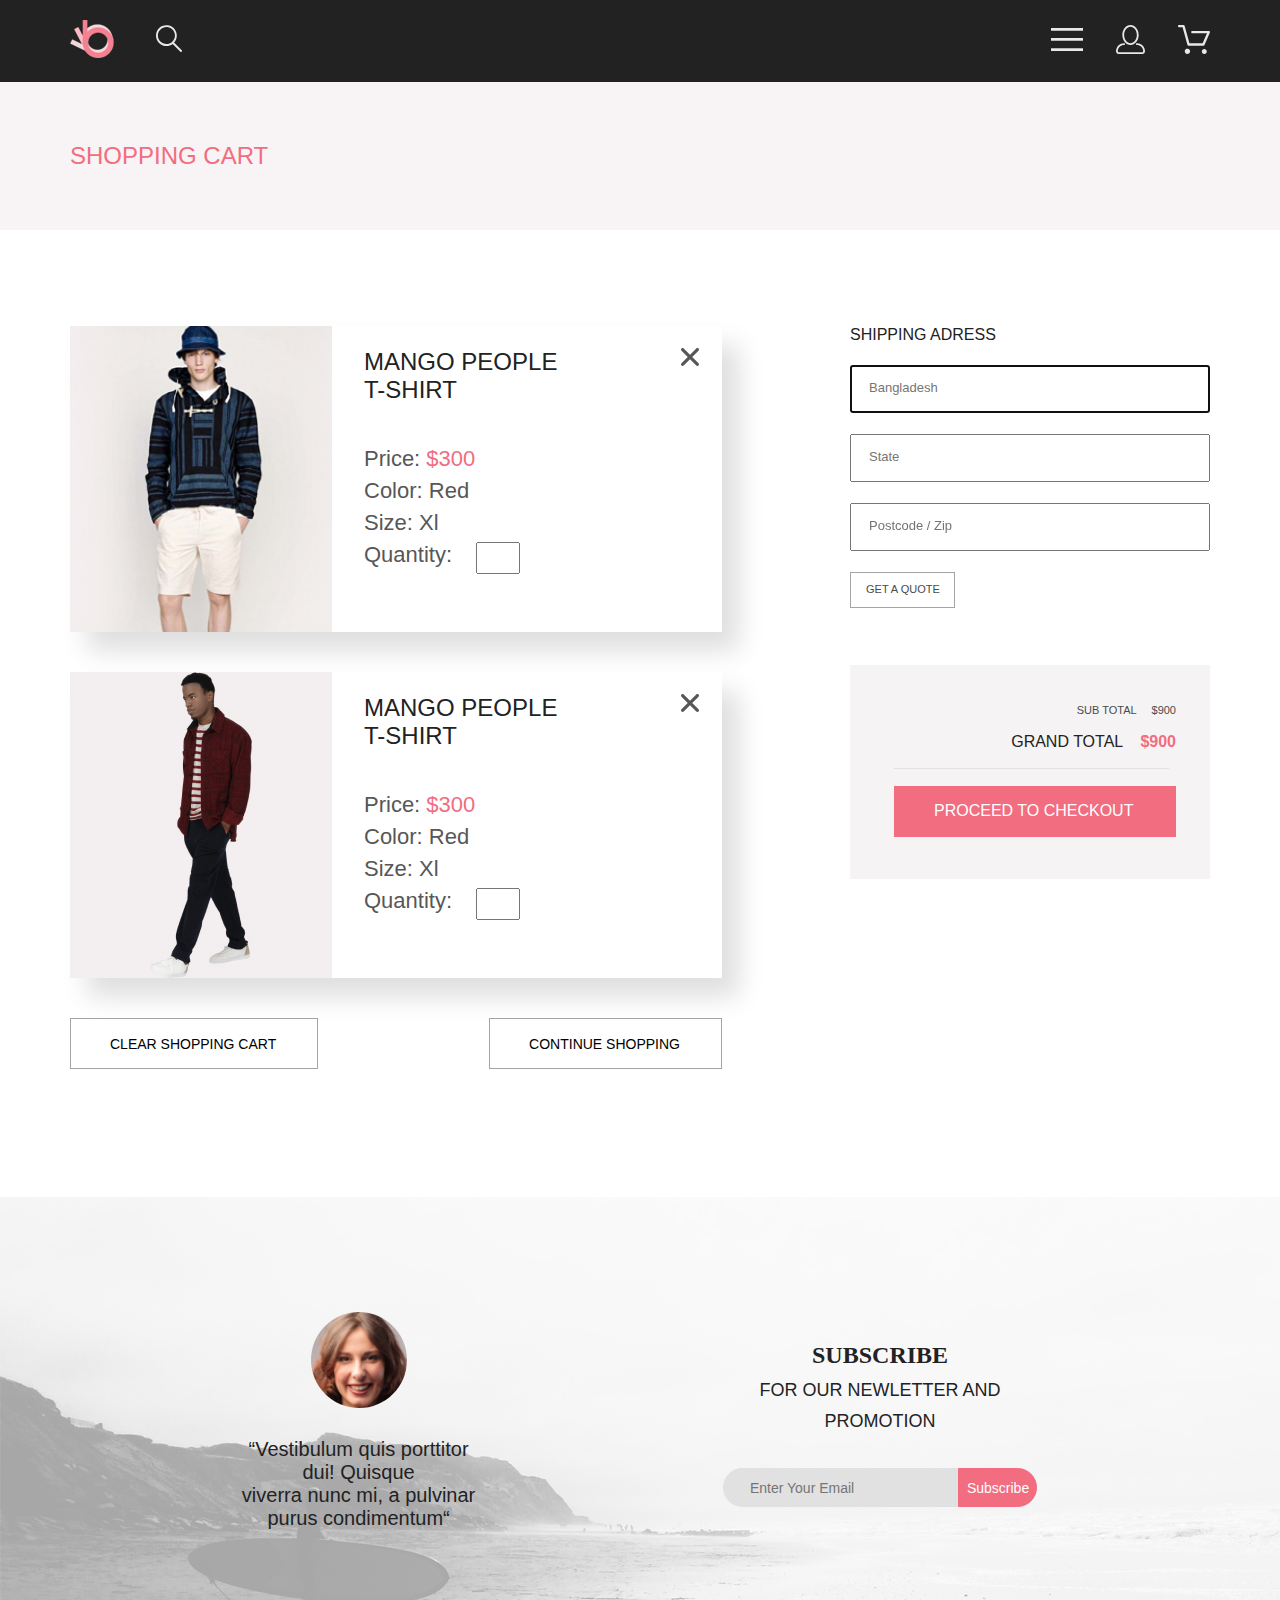
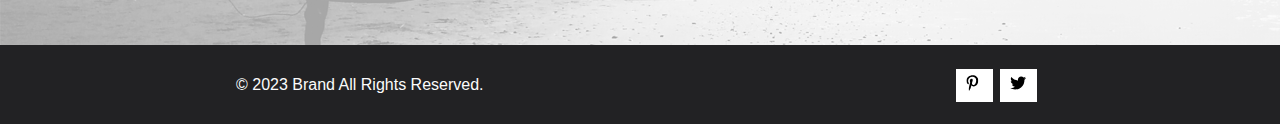
==== cart.html @ cd6873fb "add cart" ====
<!DOCTYPE html>
<html lang="en">

<head>
    <meta charset="UTF-8">
    <meta name="viewport" content="width=device-width, initial-scale=1.0">
    <title>Document</title>
    <link rel="stylesheet" href="cart.css">
</head>

<body>
    <header class="header center_top">
        <div class="header_icon">
            <a href="index.html" class="header_icon_log1"><img src="img/logo_header.svg" alt="icon1"></a>
            <a href="#" class="header_icon_log2"> <img src="img/icon1.svg" alt="icon2"></a>
        </div>
        <div class="header_nav">
            <a href="#" class="header_nav_1"><img src="img/Forma_1.svg" alt="nav1"></a>
            <a href="#" class="header_nav_2"><img src="img/Forma_2.svg" alt="nav2"></a>
            <a href="cart.html" class="header_nav_3"><img src="img/Forma_3.svg" alt="nav3"></a>
        </div>
    </header>
    <div class="top-head center_top">
        <h2 class="top-head__heading">SHOPPING CART </h2>
    </div>

    <div class="cart center_top">
        <div class="cart__carts">
            <div class="cart__item">
                <img src="img_cart/Rectangle 15 copy.jpg" alt="product">
                <div class="cart__item-info">
                    <div class="cart__item-heading">
                        <h3 class="cart__heading">MANGO PEOPLE <br> T-SHIRT</h3>
                        <a href="#"><svg xmlns="http://www.w3.org/2000/svg" width="18" height="18" viewBox="0 0 18 18"
                                fill="none">
                                <path
                                    d="M11.2453 9L17.5302 2.71516C17.8285 2.41741 17.9962 2.01336 17.9966 1.59191C17.997 1.17045 17.8299 0.76611 17.5322 0.467833C17.2344 0.169555 16.8304 0.00177586 16.4089 0.00140366C15.9875 0.00103146 15.5831 0.168097 15.2848 0.465848L9 6.75069L2.71516 0.465848C2.41688 0.167571 2.01233 0 1.5905 0C1.16868 0 0.764125 0.167571 0.465848 0.465848C0.167571 0.764125 0 1.16868 0 1.5905C0 2.01233 0.167571 2.41688 0.465848 2.71516L6.75069 9L0.465848 15.2848C0.167571 15.5831 0 15.9877 0 16.4095C0 16.8313 0.167571 17.2359 0.465848 17.5342C0.764125 17.8324 1.16868 18 1.5905 18C2.01233 18 2.41688 17.8324 2.71516 17.5342L9 11.2493L15.2848 17.5342C15.5831 17.8324 15.9877 18 16.4095 18C16.8313 18 17.2359 17.8324 17.5342 17.5342C17.8324 17.2359 18 16.8313 18 16.4095C18 15.9877 17.8324 15.5831 17.5342 15.2848L11.2453 9Z"
                                    fill="#575757" />
                            </svg></a>
                    </div>
                    <p class="cart__text">Price: <span class="cart__price">$300</span></p>
                    <p class="cart__text">Color: Red</p>
                    <p class="cart__text">Size: Xl</p>
                    <div class="cart__count">
                        <p class="cart__text">Quantity: </p>
                        <input class="cart__count-input" type="number" min="0">
                    </div>
                </div>
            </div>
            <div class="cart__item">
                <img src="img_cart/Rectangle 2.jpg" alt="product">
                <div class="cart__item-info">
                    <div class="cart__item-heading">
                        <h3 class="cart__heading">MANGO PEOPLE <br> T-SHIRT</h3>
                        <a href="#"><svg xmlns="http://www.w3.org/2000/svg" width="18" height="18" viewBox="0 0 18 18"
                                fill="none">
                                <path
                                    d="M11.2453 9L17.5302 2.71516C17.8285 2.41741 17.9962 2.01336 17.9966 1.59191C17.997 1.17045 17.8299 0.76611 17.5322 0.467833C17.2344 0.169555 16.8304 0.00177586 16.4089 0.00140366C15.9875 0.00103146 15.5831 0.168097 15.2848 0.465848L9 6.75069L2.71516 0.465848C2.41688 0.167571 2.01233 0 1.5905 0C1.16868 0 0.764125 0.167571 0.465848 0.465848C0.167571 0.764125 0 1.16868 0 1.5905C0 2.01233 0.167571 2.41688 0.465848 2.71516L6.75069 9L0.465848 15.2848C0.167571 15.5831 0 15.9877 0 16.4095C0 16.8313 0.167571 17.2359 0.465848 17.5342C0.764125 17.8324 1.16868 18 1.5905 18C2.01233 18 2.41688 17.8324 2.71516 17.5342L9 11.2493L15.2848 17.5342C15.5831 17.8324 15.9877 18 16.4095 18C16.8313 18 17.2359 17.8324 17.5342 17.5342C17.8324 17.2359 18 16.8313 18 16.4095C18 15.9877 17.8324 15.5831 17.5342 15.2848L11.2453 9Z"
                                    fill="#575757" />
                            </svg></a>
                    </div>
                    <p class="cart__text">Price: <span class="cart__price">$300</span></p>
                    <p class="cart__text">Color: Red</p>
                    <p class="cart__text">Size: Xl</p>
                    <div class="cart__count">
                        <p class="cart__text">Quantity: </p>
                        <input class="cart__count-input" type="number" min="0">
                    </div>
                </div>
            </div>
            <div class="cart__button">
                <a href="" class="cart__buttons">CLEAR SHOPPING CART</a>
                <a href="" class="cart__buttons">CONTINUE SHOPPING</a>
            </div>
        </div>
        <div class="cart__info">
            <div class="cart__adress">
                <h3 class="cart__adress-heading">SHIPPING ADRESS</h3>
                <form action="#">
                    <p class="cart__adress-text"><input class="cart__input" type="text" autofocus required
                            placeholder="Bangladesh"></p>
                    <p class="cart__adress-text"><input class="cart__input" type="text" required placeholder="State">
                    </p>
                    <p class="cart__adress-text"><input class="cart__input" type="number" min="0" required
                            placeholder="Postcode / Zip"></p>
                    <button class="cart__get">GET A QUOTE</button>
                </form>
            </div>
            <div class="cart__cost">
                <p class="cart__sub-total">SUB TOTAL &nbsp &nbsp $900</p>
                <h4 class="cart__grand-total">GRAND TOTAL &nbsp &nbsp<span class="cart__total-price"> $900</span></h4>
                <svg xmlns="http://www.w3.org/2000/svg" width="275" height="1" viewBox="0 0 275 1" fill="none">
                    <path d="M275 0H0V1H275V0Z" fill="#E2E2E2" />
                </svg>
                <a href="#" class="cart__button-order">PROCEED TO CHECKOUT</a>
            </div>
        </div>
    </div>
    <section class="connection center">
        <div class="connection_top">
            <div class="connection_review">
                <svg class="connection_review_img" xmlns="http://www.w3.org/2000/svg"
                    xmlns:xlink="http://www.w3.org/1999/xlink" width="96" height="96" viewBox="0 0 96 96" fill="none">
                    <path fill-rule="evenodd" clip-rule="evenodd"
                        d="M48.0002 96C74.5099 96 96.0002 74.5097 96.0002 48C96.0002 21.4903 74.5099 7.62939e-06 48.0002 7.62939e-06C21.4906 7.62939e-06 0.000244141 21.4903 0.000244141 48C0.000244141 74.5097 21.4906 96 48.0002 96Z"
                        fill="url(#pattern0)" />
                    <defs>
                        <pattern id="pattern0" patternContentUnits="objectBoundingBox" width="1" height="1">
                            <use xlink:href="#image0_190_1586"
                                transform="translate(-0.253012 -0.108434) scale(0.0120482)" />
                        </pattern>
                        <image id="image0_190_1586" width="125" height="130"
                            xlink:href="[data-uri]" />
                    </defs>
                </svg>
                <p class="connection_review_text">“Vestibulum quis porttitor dui! Quisque <br>viverra nunc mi, a
                    pulvinar purus
                    condimentum“</p>
            </div>
            <div class="connection_subscription">
                <h4 class="connection_subscription_heading">SUBSCRIBE</h4>
                <p class="connection_subscription_text">FOR OUR NEWLETTER AND PROMOTION</p>
                <form class="connection_form" action="#">
                    <input class="connection_input" type="email" required placeholder="Enter Your Email">
                    <button class="connection_subscription_button" type="submit">Subscribe</button>
                </form>
            </div>
        </div>
    </section>
    <footer class="footer center">
        <p class="footer_text">© 2023 Brand All Rights Reserved.</p>
        <div class="site">
            <a href="#" class="footer_site">
                <svg xmlns="http://www.w3.org/2000/svg" width="13" height="16" viewBox="0 0 13 16" fill="none">
                    <g clip-path="url(#clip0_190_1618)">
                        <path
                            d="M6.7402 0.203125C3.55552 0.203125 0.408081 2.34063 0.408081 5.8C0.408081 8 1.63726 9.25 2.38221 9.25C2.68951 9.25 2.86643 8.3875 2.86643 8.14375C2.86643 7.85313 2.13079 7.23438 2.13079 6.025C2.13079 3.5125 4.03043 1.73125 6.48878 1.73125C8.60259 1.73125 10.167 2.94062 10.167 5.1625C10.167 6.82187 9.50585 9.93437 7.3641 9.93437C6.59121 9.93437 5.93006 9.37187 5.93006 8.56563C5.93006 7.38438 6.74951 6.24062 6.74951 5.02187C6.74951 2.95312 3.83487 3.32812 3.83487 5.82812C3.83487 6.35313 3.90006 6.93437 4.13286 7.4125C3.70451 9.26875 2.82919 12.0344 2.82919 13.9469C2.82919 14.5375 2.91299 15.1188 2.96886 15.7094C3.0744 15.8281 3.02163 15.8156 3.18304 15.7563C4.74744 13.6 4.69157 13.1781 5.39928 10.3562C5.78107 11.0875 6.76814 11.4812 7.55034 11.4812C10.8468 11.4812 12.3274 8.24688 12.3274 5.33125C12.3274 2.22813 9.66415 0.203125 6.7402 0.203125Z"
                            fill="black" />
                    </g>
                    <defs>
                        <clipPath id="clip0_190_1618">
                            <rect width="11.9193" height="16" fill="white" transform="translate(0.408081)" />
                        </clipPath>
                    </defs>
                </svg>
            </a>
            <a href="#" class="footer_site">
                <svg xmlns="http://www.w3.org/2000/svg" width="17" height="16" viewBox="0 0 17 16" fill="none">
                    <g clip-path="url(#clip0_190_1614)">
                        <path
                            d="M14.4181 4.74107C14.4281 4.88319 14.4281 5.02535 14.4281 5.16747C14.4281 9.50247 11.1509 14.4974 5.16096 14.4974C3.31558 14.4974 1.60132 13.9593 0.159302 13.0253C0.421495 13.0558 0.673569 13.0659 0.94585 13.0659C2.46851 13.0659 3.8702 12.5482 4.98953 11.6649C3.5576 11.6345 2.3576 10.6903 1.94415 9.39081C2.14585 9.42125 2.34751 9.44156 2.5593 9.44156C2.85172 9.44156 3.14418 9.40094 3.41643 9.32991C1.92401 9.02531 0.80465 7.70553 0.80465 6.11163V6.07103C1.23825 6.31469 1.74249 6.46697 2.2769 6.48725C1.39959 5.89841 0.824826 4.89335 0.824826 3.75628C0.824826 3.14716 0.98614 2.58878 1.26851 2.10147C2.87187 4.09131 5.28195 5.39078 7.98443 5.53294C7.93403 5.28928 7.90376 5.0355 7.90376 4.78169C7.90376 2.97457 9.35586 1.5025 11.1609 1.5025C12.0987 1.5025 12.9457 1.89844 13.5407 2.53803C14.2768 2.39591 14.9827 2.12178 15.6079 1.74616C15.3659 2.5076 14.8516 3.14719 14.176 3.55325C14.8315 3.48222 15.4668 3.29944 16.0516 3.04566C15.608 3.69538 15.0533 4.27403 14.4181 4.74107Z"
                            fill="black" />
                    </g>
                    <defs>
                        <clipPath id="clip0_190_1614">
                            <rect width="15.8924" height="16" fill="white" transform="translate(0.159302)" />
                        </clipPath>
                    </defs>
                </svg>
            </a>
        </div>
    </footer>
</body>

</html>
---- cart.css ----
* {
  margin: 0;
  padding: 0;
  box-sizing: border-box;
}

body {
  font-family: "Lato", sans-serif;
}

a {
  text-decoration: none;
}

.center_top {
  padding-left: calc(50% - 570px);
  padding-right: calc(50% - 570px);
}

.center {
  padding-left: calc(50% - 800px);
  padding-right: calc(50% - 800px);
}

.header {
  background-color: #222;
  padding-top: 20px;
  padding-bottom: 20px;
  display: flex;
  align-items: center;
  justify-content: space-between;
}
.header_icon {
  display: flex;
  align-items: center;
  gap: 41px;
}
.header_nav {
  display: flex;
  align-items: center;
  gap: 33px;
}

.top-head {
  background: #f8f3f4;
  padding-top: 60px;
  padding-bottom: 60px;
  display: flex;
  align-items: center;
  justify-content: space-between;
}
.top-head__heading {
  color: #f16d7f;
  font-size: 24px;
  font-weight: 400;
}

.cart {
  display: flex;
  gap: 128px;
  margin-top: 96px;
  margin-bottom: 128px;
}
.cart__item {
  display: flex;
  margin-bottom: 40px;
  width: 652px;
  height: 306px;
  box-shadow: 17px 19px 24px rgba(0, 0, 0, 0.13);
}
.cart__item-info {
  padding: 22px 22px 62px 32px;
  background: #fff;
}
.cart__item-heading {
  display: flex;
  gap: 124px;
  margin-bottom: 42px;
}
.cart__heading {
  color: #222;
  font-size: 24px;
  font-style: normal;
  font-weight: 400;
  line-height: normal;
}
.cart__text {
  margin-bottom: 6px;
  color: #575757;
  font-size: 22px;
  font-style: normal;
  font-weight: 400;
  line-height: normal;
}
.cart__price {
  color: #f16d7f;
  font-size: 22px;
  font-style: normal;
  font-weight: 400;
  line-height: normal;
}
.cart__button {
  display: flex;
  justify-content: space-between;
}
.cart__buttons {
  padding: 17px 41px 16px 39px;
  color: #000;
  font-size: 14px;
  font-style: normal;
  font-weight: 300;
  line-height: normal;
  border: 1px solid #a4a4a4;
}
.cart__buttons:hover {
  background: rgb(202, 201, 201);
  transition: 0.5s;
}
.cart__count {
  display: flex;
  gap: 24px;
}
.cart__count-input {
  width: 44px;
}
.cart__adress {
  margin-bottom: 57px;
}
.cart__adress-heading {
  margin-bottom: 21px;
  color: #222;
  font-size: 16px;
  font-style: normal;
  font-weight: 300;
  line-height: normal;
}
.cart__adress-text {
  margin-bottom: 21px;
}
.cart__input {
  width: 360px;
  padding: 13px 20px 16px 17px;
  color: #222;
  font-size: 13px;
  font-style: normal;
  font-weight: 300;
  line-height: normal;
}
.cart__get {
  color: #4a4a4a;
  font-size: 11px;
  font-style: normal;
  font-weight: 300;
  line-height: normal;
  padding: 10px 14px 12px 15px;
  border: 1px solid #a4a4a4;
  background: white;
}
.cart__get:hover {
  background: #d8d5d5;
  transition: 0.5s;
}
.cart__cost {
  display: flex;
  flex-direction: column;
  gap: 17px;
  background: #f5f3f3;
  padding: 39px 34px 42px 44px;
}
.cart__sub-total {
  color: #4a4a4a;
  font-size: 11px;
  font-style: normal;
  font-weight: 400;
  line-height: normal;
  display: flex;
  justify-content: end;
}
.cart__grand-total {
  color: #222;
  font-size: 16px;
  font-style: normal;
  font-weight: 300;
  line-height: normal;
  display: flex;
  justify-content: end;
}
.cart__total-price {
  color: #f16d7f;
  font-size: 16px;
  font-style: normal;
  font-weight: 700;
  line-height: normal;
}
.cart__button-order {
  background-color: #f16d7f;
  border: 1px solid #f16d7f;
  padding: 15px 41px 16px 39px;
  color: #fff;
  font-size: 16px;
  font-style: normal;
  font-weight: 300;
  line-height: normal;
}
.cart__button-order:hover {
  color: #f16d7f;
  background: white;
  transition: 0.5s;
}

.connection {
  min-height: 448px;
  background: url(img/Layer_41.jpg) no-repeat, rgba(244, 244, 244, 0.7);
  background-blend-mode: overlay;
  background-size: cover;
}
.connection_top {
  height: 448px;
  display: flex;
  justify-content: center;
  align-items: center;
  gap: 223px;
  padding-left: 230px;
  padding-right: 230px;
}
.connection_review {
  display: flex;
  flex-direction: column;
  align-items: center;
}
.connection_review_img {
  margin-bottom: 30px;
}
.connection_review_text {
  color: #222224;
  text-align: center;
  font-size: 20px;
  font-weight: 400;
}
.connection_subscription {
  width: 557px;
  display: flex;
  flex-direction: column;
  align-items: center;
}
.connection_subscription_heading {
  color: #222224;
  text-align: center;
  font-family: Lato;
  font-size: 24px;
  font-weight: 700;
  line-height: 167.2%;
  /* 40.128px */
}
.connection_subscription_text {
  color: #222224;
  font-size: 18px;
  font-weight: 400;
  line-height: 167.2%;
  text-align: center;
  margin-bottom: 32px;
}
.connection_form {
  display: flex;
}
.connection_input {
  background-color: #e1e1e1;
  border: 5px solid #e1e1e1;
  padding: 7px 22px 6px 22px;
  border-radius: 20px 0px 0px 20px;
  color: #222224;
  font-size: 14px;
  font-weight: 400;
}
.connection_subscription_button {
  background-color: #f16d7f;
  border: 1px solid #f16d7f;
  padding: 7px 7px 6px 8px;
  border-radius: 0px 20px 20px 0px;
  color: #fff;
  text-align: center;
  font-size: 14px;
  font-weight: 400;
}
.connection_subscription_button:hover {
  background-color: #fff;
  color: #f16d7f;
}

.footer {
  background-color: #222224;
  min-height: 79px;
  display: flex;
  justify-content: space-around;
  align-items: center;
}
.footer_text {
  color: #fbfbfb;
  font-size: 16px;
  font-weight: 400;
}
.footer_site {
  padding: 8px 10px;
  margin-right: 7px;
  background-color: #fff;
}
.footer_site:hover {
  background-color: #f16d7f;
}/*# sourceMappingURL=cart.css.map */
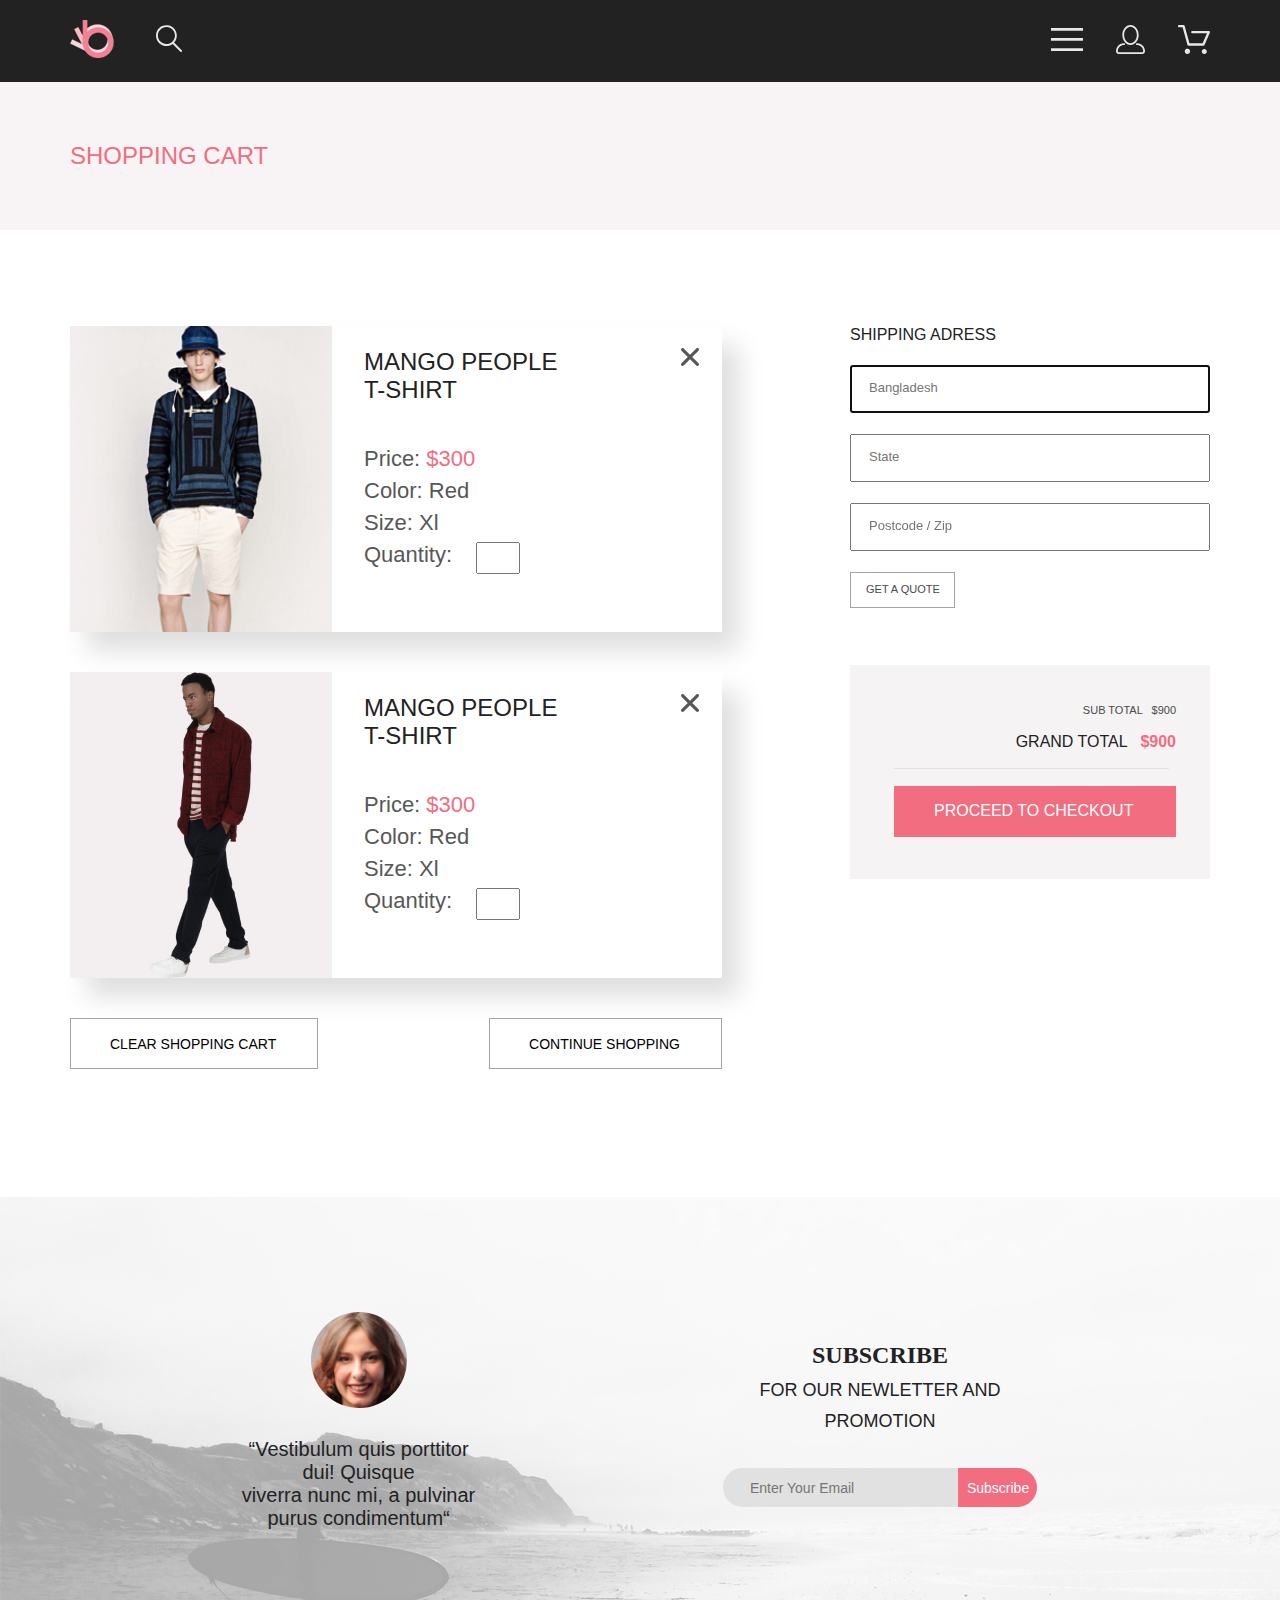
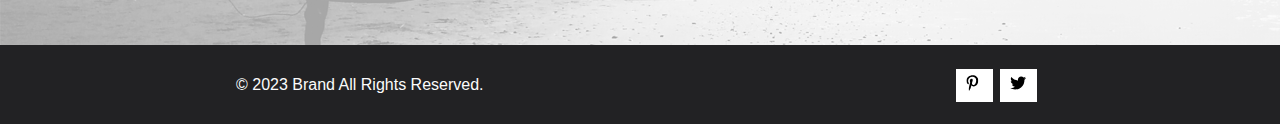
==== commit cf4dae33: "mobile" ====
--- a/cart.html
+++ b/cart.html
@@ -16,7 +16,7 @@
         </div>
         <div class="header_nav">
             <a href="#" class="header_nav_1"><img src="img/Forma_1.svg" alt="nav1"></a>
-            <a href="#" class="header_nav_2"><img src="img/Forma_2.svg" alt="nav2"></a>
+            <a href="registration.html" class="header_nav_2"><img src="img/Forma_2.svg" alt="nav2"></a>
             <a href="cart.html" class="header_nav_3"><img src="img/Forma_3.svg" alt="nav3"></a>
         </div>
     </header>
@@ -31,7 +31,7 @@
                 <div class="cart__item-info">
                     <div class="cart__item-heading">
                         <h3 class="cart__heading">MANGO PEOPLE <br> T-SHIRT</h3>
-                        <a href="#"><svg xmlns="http://www.w3.org/2000/svg" width="18" height="18" viewBox="0 0 18 18"
+                        <a href="#"><svg class="cart__item-svg" xmlns="http://www.w3.org/2000/svg" width="18" height="18" viewBox="0 0 18 18"
                                 fill="none">
                                 <path
                                     d="M11.2453 9L17.5302 2.71516C17.8285 2.41741 17.9962 2.01336 17.9966 1.59191C17.997 1.17045 17.8299 0.76611 17.5322 0.467833C17.2344 0.169555 16.8304 0.00177586 16.4089 0.00140366C15.9875 0.00103146 15.5831 0.168097 15.2848 0.465848L9 6.75069L2.71516 0.465848C2.41688 0.167571 2.01233 0 1.5905 0C1.16868 0 0.764125 0.167571 0.465848 0.465848C0.167571 0.764125 0 1.16868 0 1.5905C0 2.01233 0.167571 2.41688 0.465848 2.71516L6.75069 9L0.465848 15.2848C0.167571 15.5831 0 15.9877 0 16.4095C0 16.8313 0.167571 17.2359 0.465848 17.5342C0.764125 17.8324 1.16868 18 1.5905 18C2.01233 18 2.41688 17.8324 2.71516 17.5342L9 11.2493L15.2848 17.5342C15.5831 17.8324 15.9877 18 16.4095 18C16.8313 18 17.2359 17.8324 17.5342 17.5342C17.8324 17.2359 18 16.8313 18 16.4095C18 15.9877 17.8324 15.5831 17.5342 15.2848L11.2453 9Z"
@@ -52,7 +52,7 @@
                 <div class="cart__item-info">
                     <div class="cart__item-heading">
                         <h3 class="cart__heading">MANGO PEOPLE <br> T-SHIRT</h3>
-                        <a href="#"><svg xmlns="http://www.w3.org/2000/svg" width="18" height="18" viewBox="0 0 18 18"
+                        <a href="#"><svg class="cart__item-svg" xmlns="http://www.w3.org/2000/svg" width="18" height="18" viewBox="0 0 18 18"
                                 fill="none">
                                 <path
                                     d="M11.2453 9L17.5302 2.71516C17.8285 2.41741 17.9962 2.01336 17.9966 1.59191C17.997 1.17045 17.8299 0.76611 17.5322 0.467833C17.2344 0.169555 16.8304 0.00177586 16.4089 0.00140366C15.9875 0.00103146 15.5831 0.168097 15.2848 0.465848L9 6.75069L2.71516 0.465848C2.41688 0.167571 2.01233 0 1.5905 0C1.16868 0 0.764125 0.167571 0.465848 0.465848C0.167571 0.764125 0 1.16868 0 1.5905C0 2.01233 0.167571 2.41688 0.465848 2.71516L6.75069 9L0.465848 15.2848C0.167571 15.5831 0 15.9877 0 16.4095C0 16.8313 0.167571 17.2359 0.465848 17.5342C0.764125 17.8324 1.16868 18 1.5905 18C2.01233 18 2.41688 17.8324 2.71516 17.5342L9 11.2493L15.2848 17.5342C15.5831 17.8324 15.9877 18 16.4095 18C16.8313 18 17.2359 17.8324 17.5342 17.5342C17.8324 17.2359 18 16.8313 18 16.4095C18 15.9877 17.8324 15.5831 17.5342 15.2848L11.2453 9Z"
@@ -87,8 +87,8 @@
                 </form>
             </div>
             <div class="cart__cost">
-                <p class="cart__sub-total">SUB TOTAL &nbsp &nbsp $900</p>
-                <h4 class="cart__grand-total">GRAND TOTAL &nbsp &nbsp<span class="cart__total-price"> $900</span></h4>
+                <p class="cart__sub-total">SUB TOTAL &nbsp&nbsp$900</p>
+                <h4 class="cart__grand-total">GRAND TOTAL &nbsp&nbsp <span class="cart__total-price"> $900</span></h4>
                 <svg xmlns="http://www.w3.org/2000/svg" width="275" height="1" viewBox="0 0 275 1" fill="none">
                     <path d="M275 0H0V1H275V0Z" fill="#E2E2E2" />
                 </svg>
--- a/cart.css
+++ b/cart.css
@@ -53,6 +53,11 @@
   color: #f16d7f;
   font-size: 24px;
   font-weight: 400;
+}
+
+.breadcrumbs__link:not(:last-child)::after {
+  content: "/";
+  padding: 0 8px;
 }
 
 .cart {
@@ -306,4 +311,118 @@
 }
 .footer_site:hover {
   background-color: #f16d7f;
+}
+
+@media screen and (max-width: 1024px) {
+  .center_top {
+    padding-left: calc(50% - 370px);
+    padding-right: calc(50% - 370px);
+  }
+  .cart {
+    gap: 64px;
+    flex-wrap: wrap;
+  }
+  .cart__item {
+    width: 734px;
+  }
+  .cart__button {
+    justify-content: space-evenly;
+  }
+  .cart__info {
+    display: flex;
+    gap: 15px;
+  }
+  .cart__cost {
+    height: 214px;
+    display: flex;
+    margin-top: 39px;
+  }
+  .connection_top {
+    flex-wrap: wrap;
+    gap: 48px;
+    padding-left: 7px;
+    padding-right: 0px;
+  }
+}
+@media screen and (max-width: 767px) {
+  .center_top {
+    padding-left: calc(50% - 150px);
+    padding-right: calc(50% - 150px);
+  }
+  .center {
+    padding-left: calc(50% - 150px);
+    padding-right: calc(50% - 150px);
+  }
+  .header_nav_2 {
+    display: none;
+  }
+  .header_nav_3 {
+    display: none;
+  }
+  .main_picture {
+    display: none;
+  }
+  .top-head {
+    flex-wrap: wrap;
+    gap: 32px;
+    display: flex;
+    justify-content: center;
+  }
+  .cart {
+    padding-left: 8px;
+    padding-right: 8px;
+    margin-bottom: 96px;
+  }
+  .cart__item {
+    width: 358px;
+    height: 188px;
+  }
+  .cart__buttons {
+    justify-content: space-between;
+    padding: 9px 17px 9px 18px;
+    font-size: 12px;
+  }
+  .cart__info {
+    flex-wrap: wrap;
+    gap: 48px;
+  }
+  .cart__adress {
+    margin-bottom: 0;
+  }
+  .cart__cost {
+    margin-top: 0;
+  }
+  .cart__heading {
+    font-size: 14px;
+  }
+  .cart__text {
+    font-size: 14px;
+    margin-bottom: 4px;
+  }
+  .cart__price {
+    font-size: 14px;
+  }
+  .cart__item-info {
+    padding: 13px 12px 37px 17px;
+  }
+  .cart__item-heading {
+    gap: 31px;
+    margin-bottom: 25px;
+  }
+  .cart__item-svg {
+    width: 9px;
+    height: 11px;
+  }
+  .connection_review_text {
+    font-size: 18px;
+    padding-left: 10px;
+    padding-right: 10px;
+  }
+  .connection_subscription_text {
+    font-size: 14px;
+  }
+  .footer {
+    flex-direction: column-reverse;
+    height: 143px;
+  }
 }/*# sourceMappingURL=cart.css.map */